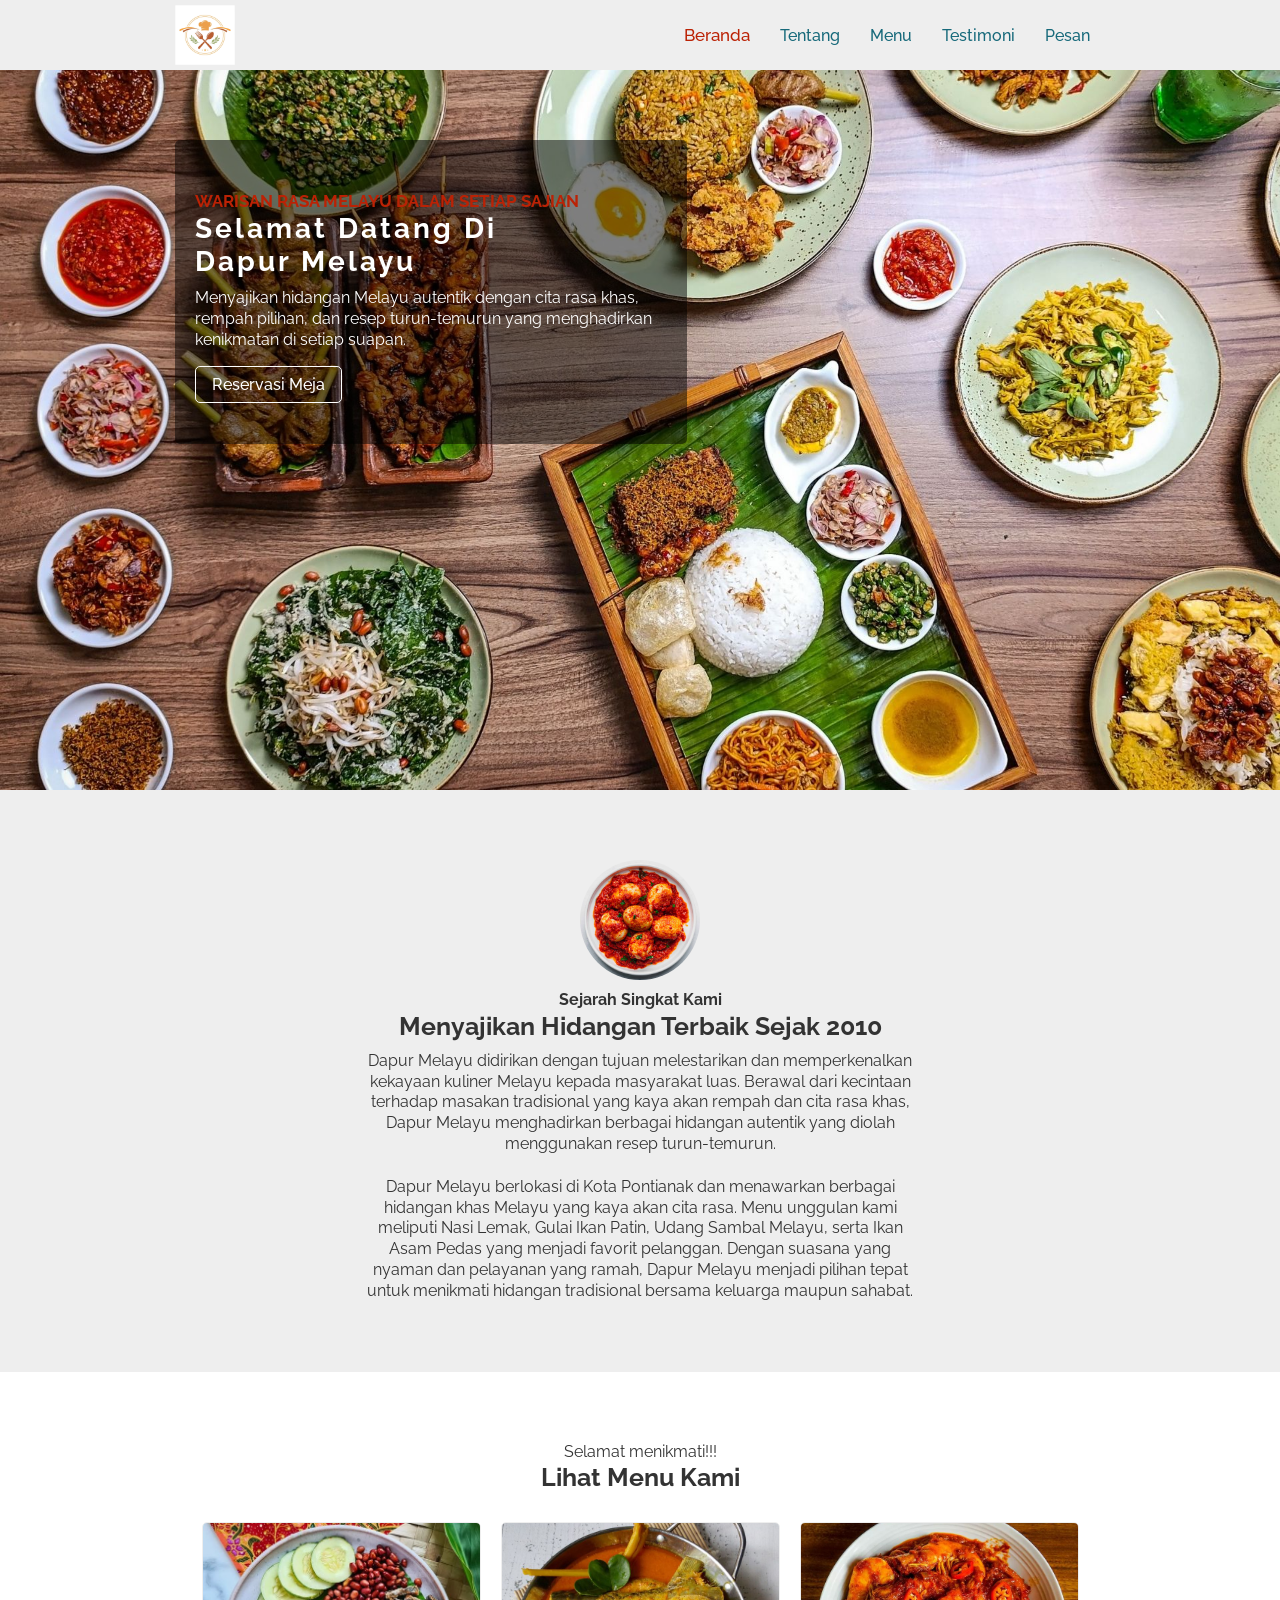
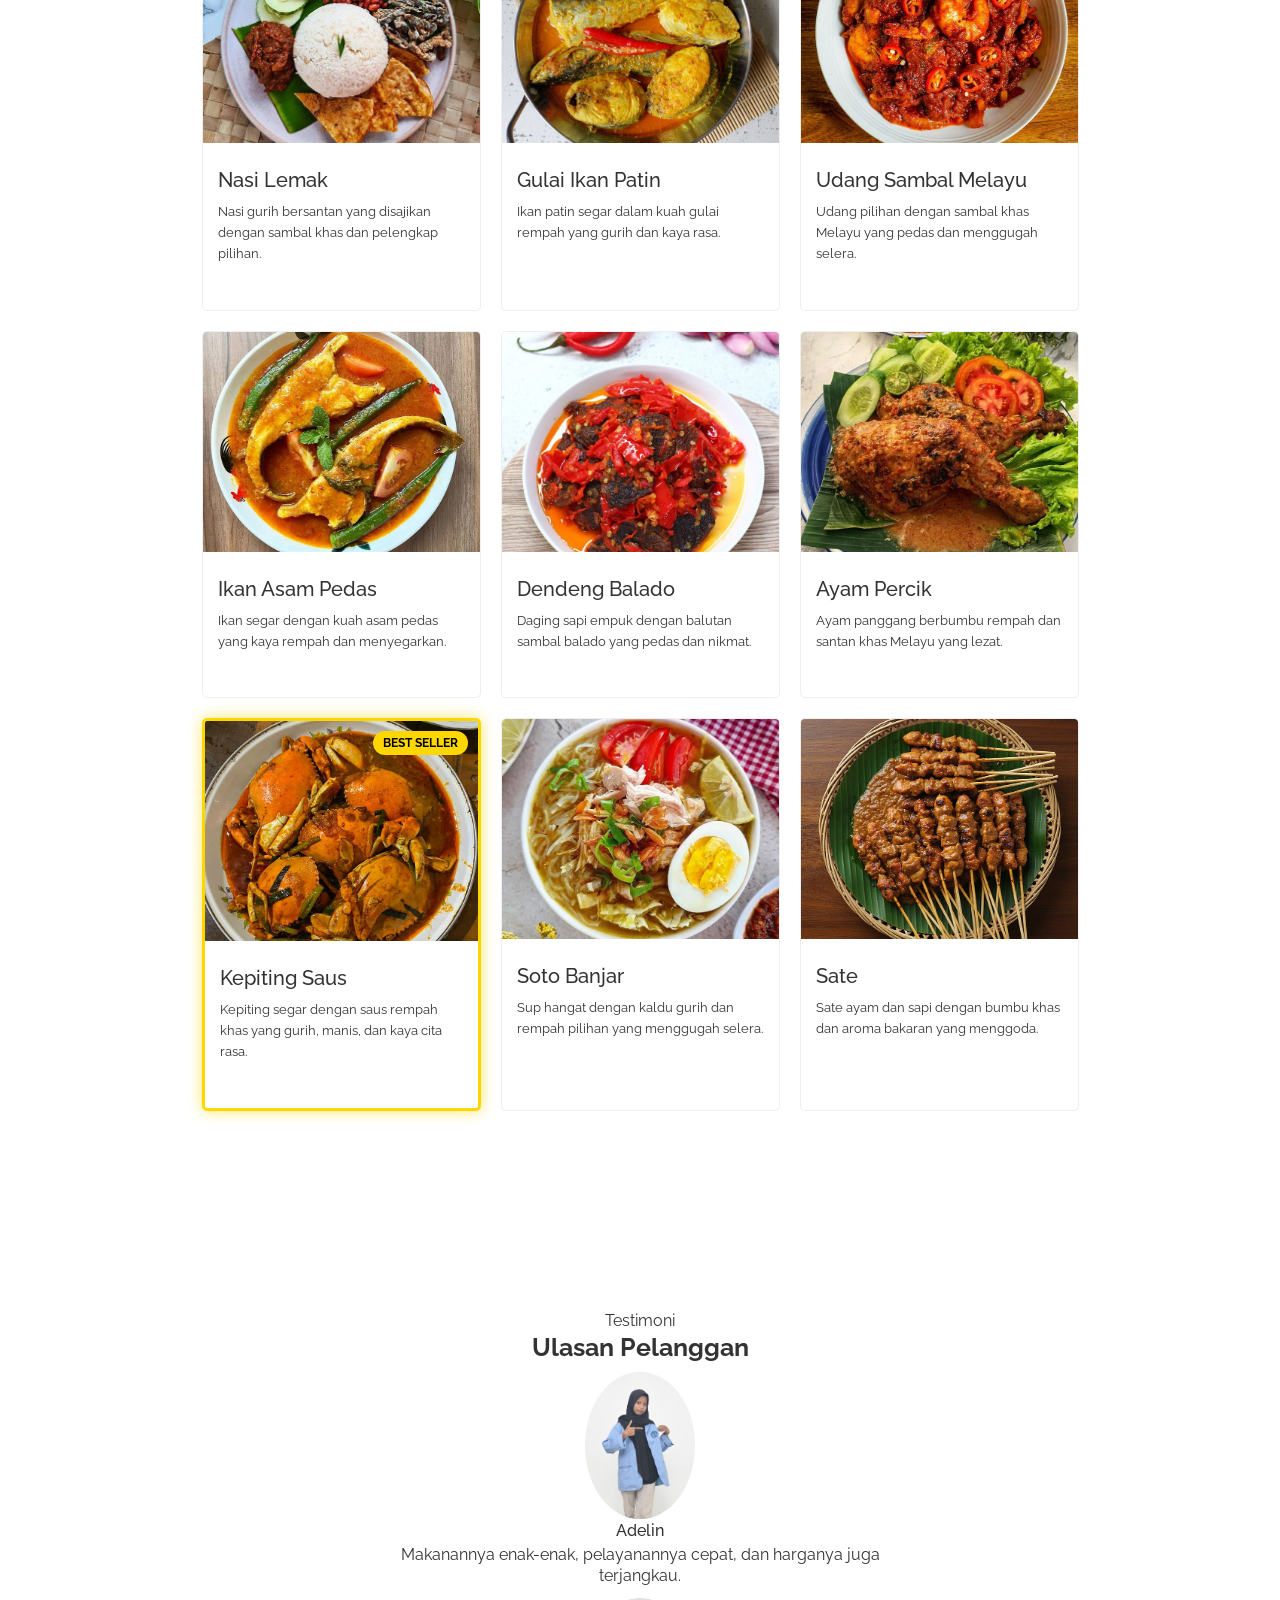
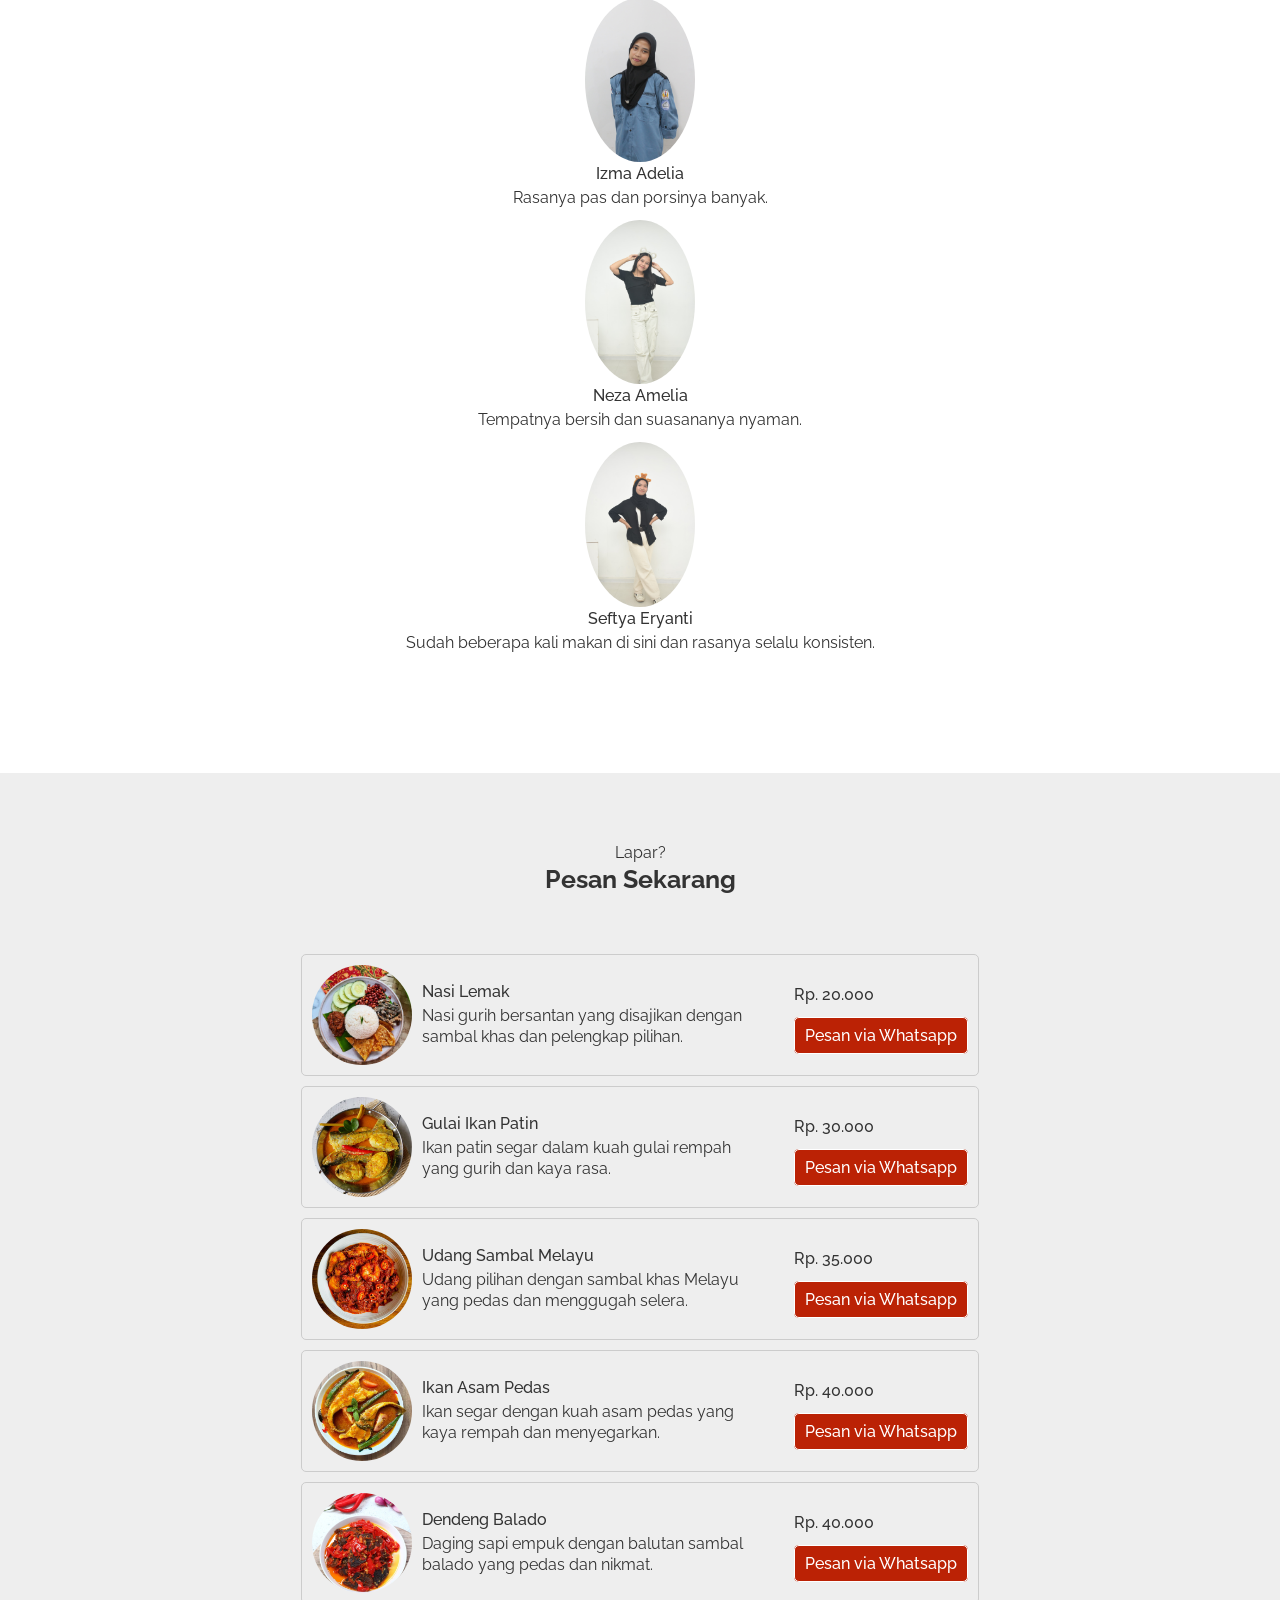
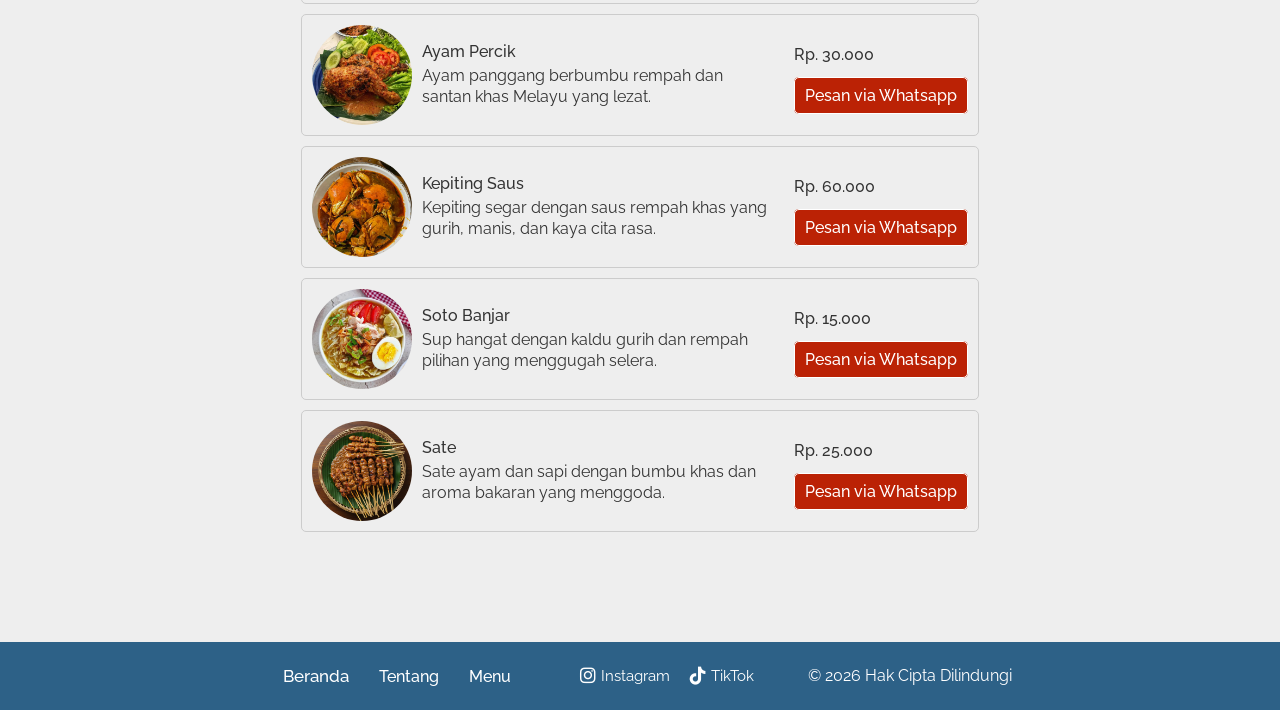
==== index.html @ 555e7e82 "Initial commit" ====
<!DOCTYPE html>
<html lang="id">
    <head>
        <meta charset="UTF-8">
        <meta name="viewport" content="width=device-width, initial-scale=1.0">
        <!-- Google Font Raleway -->
         <link href="https://fonts.googleapis.com/css2?family=Raleway:wght@400;500;700&display=swap" rel="stylesheet">
        
        <!-- Font Awesome -->
         <link rel="stylesheet" href="https://cdnjs.cloudflare.com/ajax/libs/font-awesome/6.5.1/css/all.min.css">

        <!-- File CSS -->
         <link rel="stylesheet" href="styles.css">
         <title>Dapur Melayu</title>
    </head>
    <body>
        <header>
            <div class="container">
                <div class="header">
                    <!-- Logo berupa gambar -->
                     <img src="./images/logo3.jpg" alt="logo">
                    <!-- Navigasi utama -->
                     <nav>
                        <ul>
                            <li><a href="#" class="current">Beranda</a></li>
                            <li><a href="#">Tentang</a></li>
                            <li><a href="#">Menu</a></li>

                            <!-- Menu Tambahan -->
                            <li><a href="#" class="menu-baru">Testimoni</a></li>
                            <li><a href="#" class="menu-baru">Pesan</a></li>
                        </ul>
                     </nav>
                </div>
            </div>
        </header>
        <main>
            <section class="intro-section">
                <div class="container">
                    <div class="intro">
                        <p class="intro-text">Warisan Rasa Melayu dalam Setiap Sajian</p>
                        <h1 class="p-head">
                            Selamat datang di
                            <span>Dapur Melayu</span>
                        </h1>
                        <p class="white-text">
                            Menyajikan hidangan Melayu autentik dengan cita rasa khas,
                            rempah pilihan, dan resep turun-temurun yang menghadirkan
                            kenikmatan di setiap suapan.
                        </p>
                        <a href="#" class="btn">Reservasi Meja</a>
                    </div>
                </div>
            </section>
            <section class="about-section">
                <div class="container">
                    <div class="about">
                        <!-- Foto kecil berbentuk lingkaran -->
                         <img src="./images/makanan2.jpg" alt="makanan">
                         <p><strong>Sejarah Singkat Kami</strong>

                         <h2 class="s-head">
                            Menyajikan Hidangan Terbaik Sejak 2010
                         </h2>

                         <p>
                            Dapur Melayu didirikan dengan tujuan melestarikan dan memperkenalkan kekayaan kuliner Melayu kepada masyarakat luas. 
                            Berawal dari kecintaan terhadap masakan tradisional yang kaya akan rempah dan cita rasa khas, Dapur Melayu 
                            menghadirkan berbagai hidangan autentik yang diolah menggunakan resep turun-temurun.
                         </p>
                        
                         <br><br>
                         <p>
                            Dapur Melayu berlokasi di Kota Pontianak dan menawarkan berbagai hidangan khas Melayu yang kaya akan cita rasa. 
                            Menu unggulan kami meliputi Nasi Lemak, Gulai Ikan Patin, Udang Sambal Melayu, serta Ikan Asam Pedas yang menjadi favorit pelanggan. 
                            Dengan suasana yang nyaman dan pelayanan yang ramah, Dapur Melayu menjadi pilihan tepat untuk menikmati hidangan tradisional bersama keluarga maupun sahabat.
                         </p>
                    </div>
                </div>
            </section>
            <section class="menu-section">
                <div class="container">
                    <div class="menu-heading">
                        <p>Selamat menikmati!!!</p>
                        <h2 class="s-head">Lihat Menu Kami</h2>
                    </div>

                    <div class="menu-items">
                        <!-- Item menu pertama -->
                         <div class="menu-item">
                            <img src="./images/nasi_lemak.jpg" alt="NasiLemak">
                            <div class="menu-item-text">
                                <h3 class="t-head">Nasi Lemak</h3>
                                <p>Nasi gurih bersantan yang disajikan dengan sambal khas dan pelengkap pilihan.</p>
                            </div>
                         </div>

                         <div class="menu-item">
                            <img src="./images/gulai_ikan_patin.jpg" alt="GulaiIkanPatin">
                            <div class="menu-item-text">
                                <h3 class="t-head">Gulai Ikan Patin</h3>
                                <p>Ikan patin segar dalam kuah gulai rempah yang gurih dan kaya rasa.</p>
                            </div>
                         </div>

                         <div class="menu-item">
                            <img src="./images/udang_sambal.jpg" alt="UdangSambal">
                            <div class="menu-item-text">
                                <h3 class="t-head">Udang Sambal Melayu</h3>
                                <p>Udang pilihan dengan sambal khas Melayu yang pedas dan menggugah selera.</p>
                            </div>
                         </div>

                         <div class="menu-item">
                            <img src="./images/ikan_asam_pedas.jpg" alt="IkanAsamPedas">
                            <div class="menu-item-text">
                                <h3 class="t-head">Ikan Asam Pedas</h3>
                                <p>Ikan segar dengan kuah asam pedas yang kaya rempah dan menyegarkan.</p>
                            </div>
                         </div>

                         <div class="menu-item">
                            <img src="./images/dendeng_balado.jpg" alt="DendengBalado">
                            <div class="menu-item-text">
                                <h3 class="t-head">Dendeng Balado</h3>
                                <p>Daging sapi empuk dengan balutan sambal balado yang pedas dan nikmat.</p>
                            </div>
                         </div>

                         <div class="menu-item">
                            <img src="./images/ayam_percik.jpg" alt="AyamPercik">
                            <div class="menu-item-text">
                                <h3 class="t-head">Ayam Percik</h3>
                                <p>Ayam panggang berbumbu rempah dan santan khas Melayu yang lezat.</p>
                            </div>
                         </div>

                         <div class="menu-item menu-termahal">
                            <span class="badge">BEST SELLER</span>
                            <img src="./images/kepiting_saus.jpg" alt="KepitingSaus">
                            <div class="menu-item-text">
                                <h3 class="t-head">Kepiting Saus</h3>
                                <p>Kepiting segar dengan saus rempah khas yang gurih, manis, dan kaya cita rasa.</p>
                            </div>
                         </div>

                         <div class="menu-item">
                            <img src="./images/soto.jpg" alt="Soto">
                            <div class="menu-item-text">
                                <h3 class="t-head">Soto Banjar</h3>
                                <p>Sup hangat dengan kaldu gurih dan rempah pilihan yang menggugah selera.</p>
                            </div>
                         </div>

                         <div class="menu-item">
                            <img src="./images/sate.jpg" alt="Sate">
                            <div class="menu-item-text">
                                <h3 class="t-head">Sate</h3>
                                <p>Sate ayam dan sapi dengan bumbu khas dan aroma bakaran yang menggoda.</p>
                            </div>
                         </div>
                    </div>
                </div>
            </section>
            <section class="testimonial-section">
                <div class="container center">
                    <div class="testimonial">
                        <p>Testimoni</p>
                        <h2 class="s-head">Ulasan Pelanggan</h2>
                        <img src="./images/adelin.jpeg" alt="pelanggan">
                        <h4 class="q-head">Adelin</h4>
                        <p>
                            Makanannya enak-enak, pelayanannya cepat, dan harganya juga terjangkau.
                        </p>
                        <br>

                        <img src="./images/izma.jpeg" alt="pelanggan">
                        <h4 class="q-head">Izma Adelia</h4>
                        <p>
                            Rasanya pas dan porsinya banyak.
                        </p>
                        <br>

                        <img src="./images/neza.jpeg" alt="pelanggan">
                        <h4 class="q-head">Neza Amelia</h4>
                        <p>
                            Tempatnya bersih dan suasananya nyaman.
                        </p>
                        <br>

                        <img src="./images/septi.jpeg" alt="pelanggan">
                        <h4 class="q-head">Seftya Eryanti</h4>
                        <p>
                            Sudah beberapa kali makan di sini dan rasanya selalu konsisten.
                        </p>
                    </div>
                </div>
            </section>
            <section class="order-section">
                <div class="container">
                    <div class="menu-heading">
                        <p>Lapar?</p>
                        <h2 class="s-head">Pesan Sekarang</h2>
                    </div>
                    <div class="order">

                        <!-- Satu baris item pesanan -->
                         <div class="order-box">
                            <!-- Kiri foto + teks -->
                             <div class="order-item">
                                <img src="./images/nasi_lemak.jpg" alt="makanan">
                                <div class="order-text">
                                    <h4 class="q-head">Nasi Lemak</h4>
                                    <p>Nasi gurih bersantan yang disajikan dengan sambal khas dan pelengkap pilihan.</p>
                                </div>
                             </div>
                             <!-- Kanan: harga + tombol -->
                              <div class="order-price">
                                <p>Rp. 20.000</p>
                                <a href="https://wa.me/6289678112585" class="btn btn-solid">Pesan via Whatsapp</a>
                              </div>
                         </div>

                         <!-- Menu ke 2 -->
                          <div class="order-box">
                            <!-- Kiri foto + teks -->
                             <div class="order-item">
                                <img src="./images/gulai_ikan_patin.jpg" alt="makanan">
                                <div class="order-text">
                                    <h4 class="q-head">Gulai Ikan Patin</h4>
                                    <p>Ikan patin segar dalam kuah gulai rempah yang gurih dan kaya rasa.</p>
                                </div>
                             </div>
                             <!-- Kanan: harga + tombol -->
                              <div class="order-price">
                                <p>Rp. 30.000</p>
                                <a href="https://wa.me/6289678112585" class="btn btn-solid">Pesan via Whatsapp</a>
                              </div>
                         </div>

                         <!-- Menu ke 3 -->
                          <div class="order-box">
                            <!-- Kiri foto + teks -->
                             <div class="order-item">
                                <img src="./images/udang_sambal.jpg" alt="makanan">
                                <div class="order-text">
                                    <h4 class="q-head">Udang Sambal Melayu</h4>
                                    <p>Udang pilihan dengan sambal khas Melayu yang pedas dan menggugah selera.</p>
                                </div>
                             </div>
                             <!-- Kanan: harga + tombol -->
                              <div class="order-price">
                                <p>Rp. 35.000</p>
                                <a href="https://wa.me/6289678112585" class="btn btn-solid">Pesan via Whatsapp</a>
                              </div>
                         </div>

                         <!-- Menu ke 4 -->
                          <div class="order-box">
                            <!-- Kiri foto + teks -->
                             <div class="order-item">
                                <img src="./images/ikan_asam_pedas.jpg" alt="makanan">
                                <div class="order-text">
                                    <h4 class="q-head">Ikan Asam Pedas</h4>
                                    <p>Ikan segar dengan kuah asam pedas yang kaya rempah dan menyegarkan.</p>
                                </div>
                             </div>
                             <!-- Kanan: harga + tombol -->
                              <div class="order-price">
                                <p>Rp. 40.000</p>
                                <a href="https://wa.me/6289678112585" class="btn btn-solid">Pesan via Whatsapp</a>
                              </div>
                         </div>

                         <!-- Menu ke 5 -->
                          <div class="order-box">
                            <!-- Kiri foto + teks -->
                             <div class="order-item">
                                <img src="./images/dendeng_balado.jpg" alt="makanan">
                                <div class="order-text">
                                    <h4 class="q-head">Dendeng Balado</h4>
                                    <p>Daging sapi empuk dengan balutan sambal balado yang pedas dan nikmat.</p>
                                </div>
                             </div>
                             <!-- Kanan: harga + tombol -->
                              <div class="order-price">
                                <p>Rp. 40.000</p>
                                <a href="https://wa.me/6289678112585" class="btn btn-solid">Pesan via Whatsapp</a>
                              </div>
                         </div>

                         <!-- Menu ke 6 -->
                          <div class="order-box">
                            <!-- Kiri foto + teks -->
                             <div class="order-item">
                                <img src="./images/ayam_percik.jpg" alt="makanan">
                                <div class="order-text">
                                    <h4 class="q-head">Ayam Percik</h4>
                                    <p>Ayam panggang berbumbu rempah dan santan khas Melayu yang lezat.</p>
                                </div>
                             </div>
                             <!-- Kanan: harga + tombol -->
                              <div class="order-price">
                                <p>Rp. 30.000</p>
                                <a href="https://wa.me/6289678112585" class="btn btn-solid">Pesan via Whatsapp</a>
                              </div>
                         </div>

                         <!-- Menu ke 7 -->
                          <div class="order-box">
                            <!-- Kiri foto + teks -->
                             <div class="order-item">
                                <img src="./images/kepiting_saus.jpg" alt="makanan">
                                <div class="order-text">
                                    <h4 class="q-head">Kepiting Saus</h4>
                                    <p>Kepiting segar dengan saus rempah khas yang gurih, manis, dan kaya cita rasa.</p>
                                </div>
                             </div>
                             <!-- Kanan: harga + tombol -->
                              <div class="order-price">
                                <p>Rp. 60.000</p>
                                <a href="https://wa.me/6289678112585" class="btn btn-solid">Pesan via Whatsapp</a>
                              </div>
                         </div>

                         <!-- Menu ke 8 -->
                          <div class="order-box">
                            <!-- Kiri foto + teks -->
                             <div class="order-item">
                                <img src="./images/soto.jpg" alt="makanan">
                                <div class="order-text">
                                    <h4 class="q-head">Soto Banjar</h4>
                                    <p>Sup hangat dengan kaldu gurih dan rempah pilihan yang menggugah selera.</p>
                                </div>
                             </div>
                             <!-- Kanan: harga + tombol -->
                              <div class="order-price">
                                <p>Rp. 15.000</p>
                                <a href="https://wa.me/6289678112585" class="btn btn-solid">Pesan via Whatsapp</a>
                              </div>
                         </div>

                         <!-- Menu ke 9 -->
                          <div class="order-box">
                            <!-- Kiri foto + teks -->
                             <div class="order-item">
                                <img src="./images/sate.jpg" alt="makanan">
                                <div class="order-text">
                                    <h4 class="q-head">Sate</h4>
                                    <p>Sate ayam dan sapi dengan bumbu khas dan aroma bakaran yang menggoda.</p>
                                </div>
                             </div>
                             <!-- Kanan: harga + tombol -->
                              <div class="order-price">
                                <p>Rp. 25.000</p>
                                <a href="https://wa.me/6289678112585" class="btn btn-solid">Pesan via Whatsapp</a>
                              </div>
                         </div>
                    </div>
                </div>
            </section>
        </main>

        <!-- Footer -->
         <footer>
            <div class="container">
                <div class="footer">
                    <nav class="footer-link">
                        <ul>
                            <li><a href="#" class="current">Beranda</a></li>
                            <li><a href="#">Tentang</a></li>
                            <li><a href="#">Menu</a></li>
                        </ul>
                    </nav>

                    <div class="social-media">
                        <a href="https://www.instagram.com/adelin5986" target="_blank">
                            <i class="fa-brands fa-instagram"></i> Instagram
                        </a>

                        <a href="https://www.tiktok.com/leee_adnn" target="_blank">
                            <i class="fa-brands fa-tiktok"></i> TikTok
                        </a>
                    </div>

                    <p class="white-text">
                        &copy; <span id="year"></span> Hak Cipta Dilindungi
                    </p>
                </div>
            </div>
         </footer>

         <script>
            document.getElementById("year").textContent =
            new Date().getFullYear();
         </script>
    </body>
</html>
---- styles.css ----
* {
    padding: 0;
    margin: 0;
    box-sizing: border-box;
}

html {
    font-family: 'Raleway', sans-serif;
    font-size: 10px;  /* 1rem = 10px, memudahkan perhitungan */
}

body { width: 100%; }

p {
    font-size: 1.6rem;
    font-weight: 400;
    color: #333;
    line-height: 1.3;
}

section { padding: 7rem 0; }

.container {
    width: 100%;
    max-width: 98rem;
    margin: 0 auto;
    padding: 0 2.5rem;
}

header {
    width: 100%;
    background-color: #eee;
}

.header {
    display: flex;
    justify-content: space-between;  /* logo kiri, nav kanan */
    align-items: center;
}

.header img {
    height: 7rem;
    padding: .5rem 0;
}

nav ul {
    display: flex;
    justify-content: space-between;
    align-items: center;
}

nav ul li {
    list-style: none;
    font-size: 1.6rem;
    padding: 0 1.5rem;
}

li a, li a:visited, li a:active {
    font-size: inherit;
    font-weight: 500;
    text-decoration: none;
    color: #16697a;  /* warna biru-tosca */
    transition: all .3s;
}

/* Efek hover + item aktif (halaman yang sedang dibuka) */
li a:hover,
ul li .current {
    color: #bb2205; /*warna merah */
    font-size: 1.7rem;
}

/* Menu Tambahan */
.menu-baru:hover {
    color: #28A745 !important;
}

.intro-section {
    background: url(./images/background10.jpg) no-repeat center;
    background-size: cover; /* gambar mengisi penuh */
    height: 80vh;
}

.intro {
    width: 55%;
    color: #fff;
    background-color: rgba(0,0,0,.5); /* kotak gelap transparan */
    padding: 5rem 2rem;
    border-radius: 5px;
}

.intro .intro-text {
    color: #bb2205;
    font-size: 1.7rem;
    font-weight: 700;
    text-transform: uppercase;
}

.p-head {
    font-size: 2.8rem;
    font-weight: 700;
    text-transform: capitalize;
    letter-spacing: 3px;
    margin-bottom: 1rem;
}

.p-head span { display: block; } /* nama restoran baris baru */
.white-text { color: #fff; margin-bottom: 2.5rem;}

/* Tombol dengan border putih, background transparan */
.btn {
    font-size: 1.6rem;
    font-weight: 500;
    text-decoration: none;
    color: #fff;
    border: 1px solid #fff;
    padding: .8rem 1.6rem;
    border-radius: 5px;
    background-color: transparent;
    transition: all .3s;
}

.btn:hover { background-color: #bb2205;}

.about-section { background-color: #eee; }

.about {
    width: 60%;
    margin: 0 auto;
    text-align: center;
    display: flex;
    flex-direction: column; /* susun elemen secara vertikal */
    align-items: center; /* pusatkan secara horizontal */
}

.about img {
    width: 12rem;
    height: 12rem;
    border-radius: 50%; /* foto jadi bulat (lingkaran) */
    margin-bottom: 1rem;
}

.s-head {
    font-size: 2.5rem;
    font-weight: 700;
    color: #333;
    text-transform: capitalize;
    margin-bottom: 1rem;
}

.menu-section { background-color: #fff; }

.menu-heading { 
    text-align: center;
    margin-bottom: 2rem;
}

.menu-items {
    display: flex;
    flex-wrap: wrap;
    justify-content: center;
    align-items: stretch; /* semua kartu sama tinggi */
}

.menu-item {
    width: 30%;
    margin: 1rem;
    border: 1px solid #eee;
    border-radius: 5px;
    overflow: hidden; /* foto tidak melebihi border-radius */
}

.menu-termahal {
    border: 3px solid #ffd700;
    box-shadow: 0 0 15px rgba(255, 215, 0, 0.6);
    position: relative;
    transition: all 0.3s ease;
}

.menu-termahal:hover {
    transform: translateY(-10px);
}

.menu-item img {
    width: 100%;
    height: 220px;
    object-fit: cover;
    display: block;
    margin-bottom: 1rem;
}

.menu-item-text {
    padding: 1.5rem;
    margin-bottom: 3rem;
}

.t-head {
    font-size: 2rem;
    font-weight: 500;
    color: #333;
    text-transform: capitalize;
    margin-bottom: 1rem;
}

.menu-item-text p { 
    font-size: 1.3rem; 
    line-height: 1.6;
}

.badge {
    position: absolute;
    top: 10px;
    right: 10px;

    background-color: #ffd700;
    color: #000;

    font-size: 1.2rem;
    font-weight: bold;

    padding: 0.5rem 1rem;
    border-radius: 20px;
}

.testimonial-section {
    background: url(./images/rumahmakan3.jpg) no-repeat center;
    background-size: cover;
    background-attachment: fixed; /* Efek Parallax */
}

/* Kelas helper untuk centering di container */
.center {
    display: flex;
    justify-content: center;
    align-items: center;
}

.testimonial {
    width: 60%;
    text-align: center;
    padding: 5rem .5rem;
    background-color: rgba(255, 255, 255, .5);  /* putih transparan */
    border-radius: 5px;
}

.testimonial img {
    width: 20%;
    border-radius: 50%;  /* foto jadi lingkaran */
}

.q-head {
    font-size: 1.6rem;
    font-weight: 500;
    color: #333;
    text-transform: capitalize;
    margin-bottom: .5rem;
}

.order-section { background-color: #eee; }

.order {
    width: 75%;
    margin: 0 auto;
    padding: 3rem 0;
}

.order-box {
    display: flex;
    justify-content: space-between; /* item kiri, harga kanan */
    align-items: center;
    margin: 1rem;
    border: 1px solid #ccc;
    border-radius: 5px;
    padding: 1rem;
}

.order-item {
    width: 70%;
    display: flex;  /* foto dan teks berjajar */
    align-items: center;
}

.order-item img {
    width: 10rem;
    height: 10rem;
    border-radius: 50%; /* foto bulat */
    object-fit: cover;
    flex-shrink: 0;
    margin-right: 1rem;
}

.order-price p {
    font-weight: 500;
    padding-bottom: 2rem; /* jarak antara harga dan tombol */
}

/* Tombol solid merah (override dari .btn) */
.btn-solid {
    background-color: #bb2205;
    padding: .8rem 1rem;
}

footer {
    background-color: #2d6187; /* biru gelap */
    padding: 1rem 0;
}

.footer {
    width: 80%;
    margin: 0 auto;
    display: flex;
    justify-content: space-between;
    align-items: center;
}

/* Link footer berwarna putih */
.footer-link ul li a { color: #fff; }

.footer p { margin: 1rem 0; }

.social-media {
    display: flex;
    justify-content: center;
    gap: 2rem;
    margin: 1.5rem 0;
}

.social-media a {
    display: flex;
    align-items: center;
    text-decoration: none;
    color: #fff;
    font-size: 1.5rem;
    transition: all 0.3s ease;
}

.social-media a i {
    margin-right: .5rem;
    font-size: 1.8rem;
}

.social-media a:hover {
    color: #FFD166;
}

@media screen and (max-width: 600px) {
    /* Intro: kotak teks melebar penuh */
    .intro { width: 100%; }

    /* About: konten melebar penuh */
    .about { width: 100%; }

    /* Menu: kartu susun vertikal, tidak lagi berjajar */
    .menu-items { 
        flex-direction: column; 
        align-items: center;
    }

    .menu-item {
        width: 90%;
        margin: 1rem 0;
    }

    .menu-item img {
        height: 200px;
    }

    /* Testimoni: kotak sedikit lebih lebar */
    .testimonial { width: 70%; }

    /* Order: lebar penuh, padding dikurangi */
    .order { width: 100%; }
    .order-box { 
        padding: .5rem; 
        flex-direction: column;
        text-align: center;
    }
    .order-item {
        width: 100%;
        flex-direction: column;
    }
    .order-item img {
        width: 8rem; /* foto sedikit lebih kecil */
        height: 8rem;
        margin-right: 0;
        margin-bottom: 1rem;
    }

    .order-price {
        margin-top: 1rem;
    }
    .order-item p { font-size: 1.2rem; }

    /* Footer: navigasi & copyright susun vertikal */
    .footer { 
        flex-direction: column;
        text-align: center;
    }
}
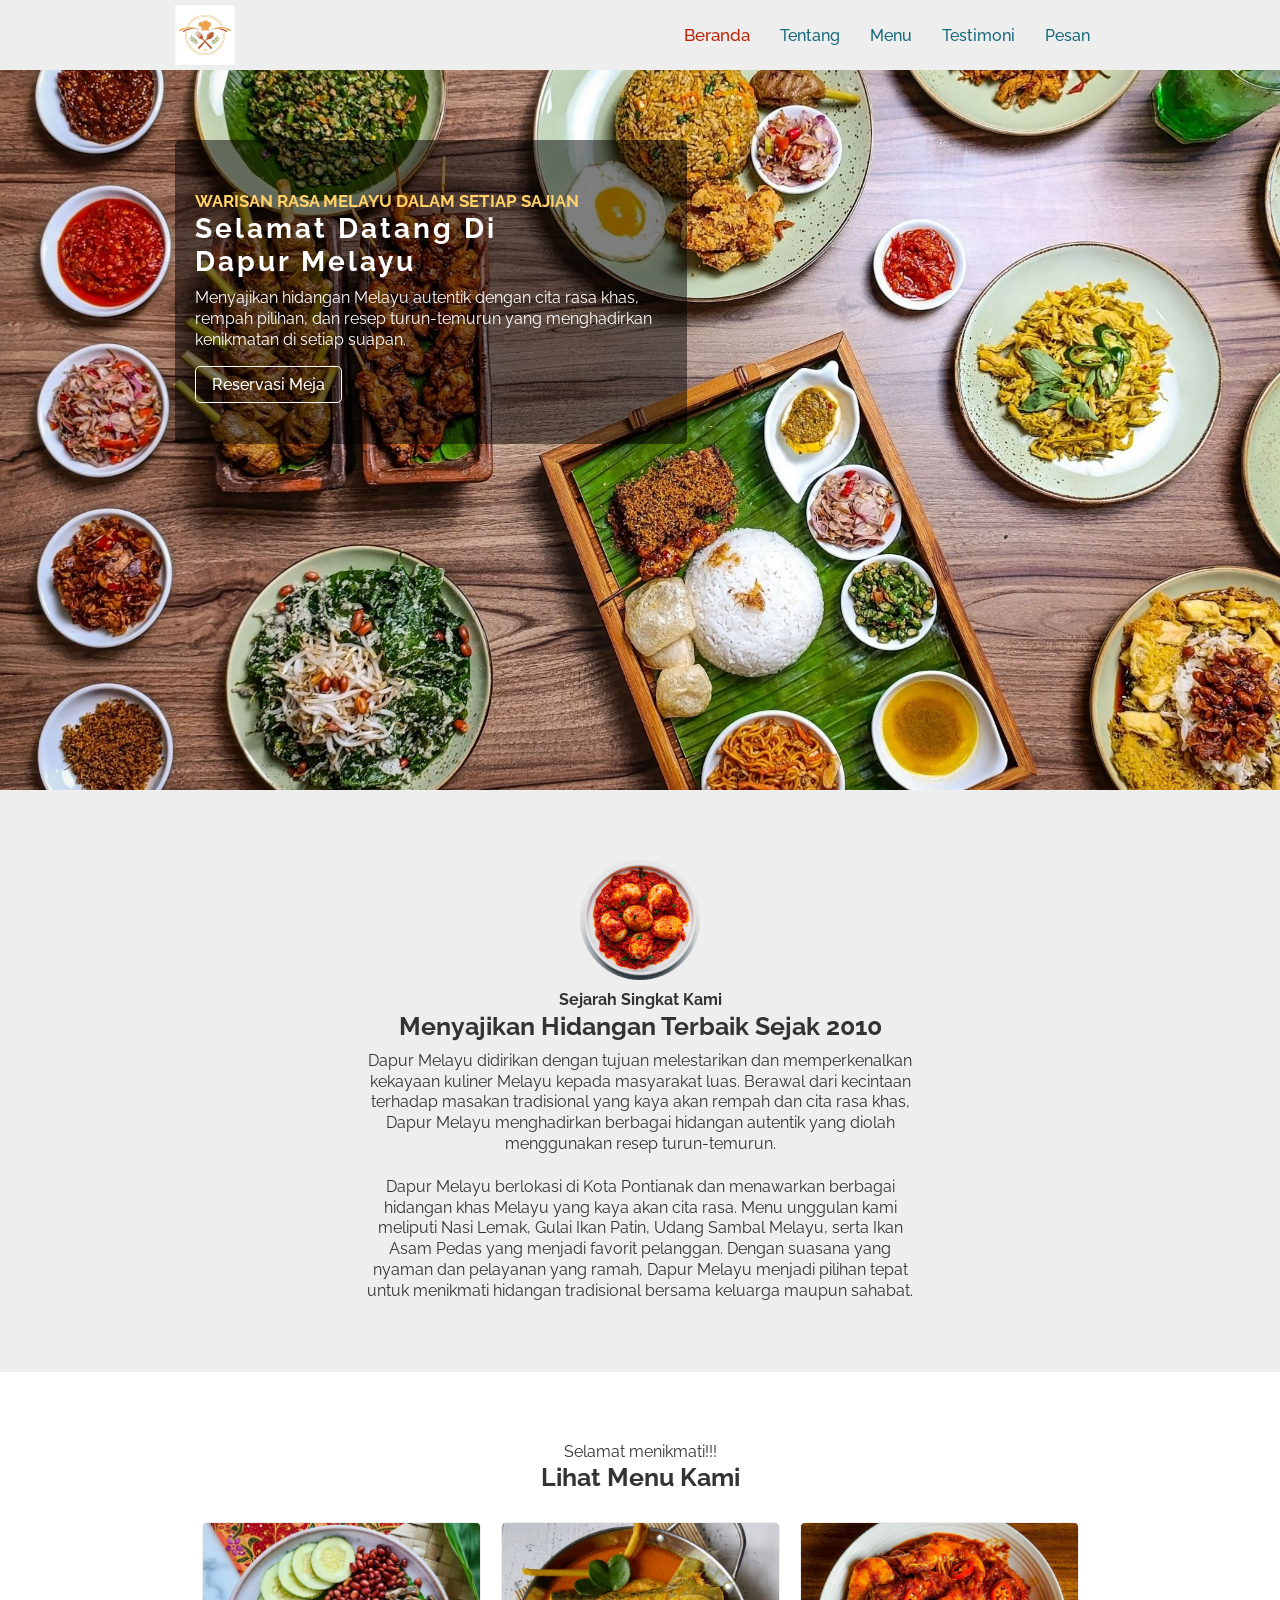
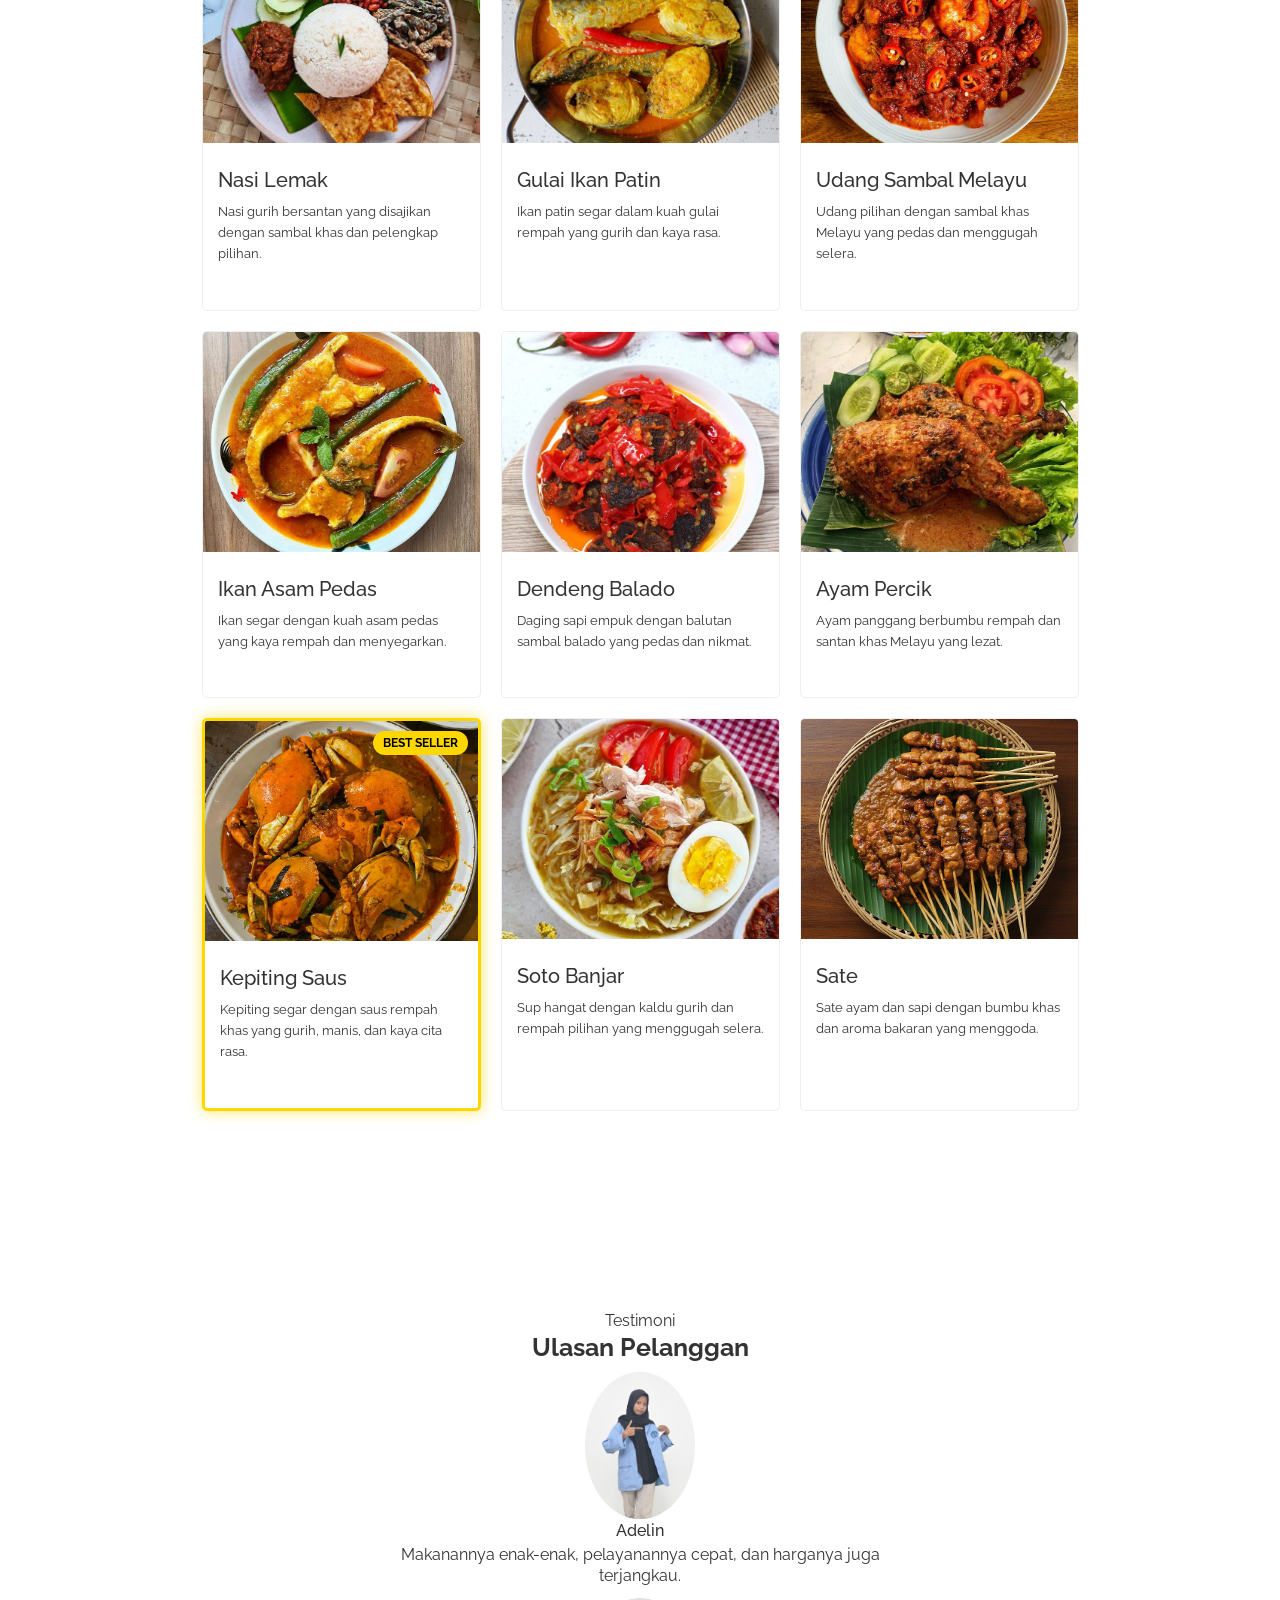
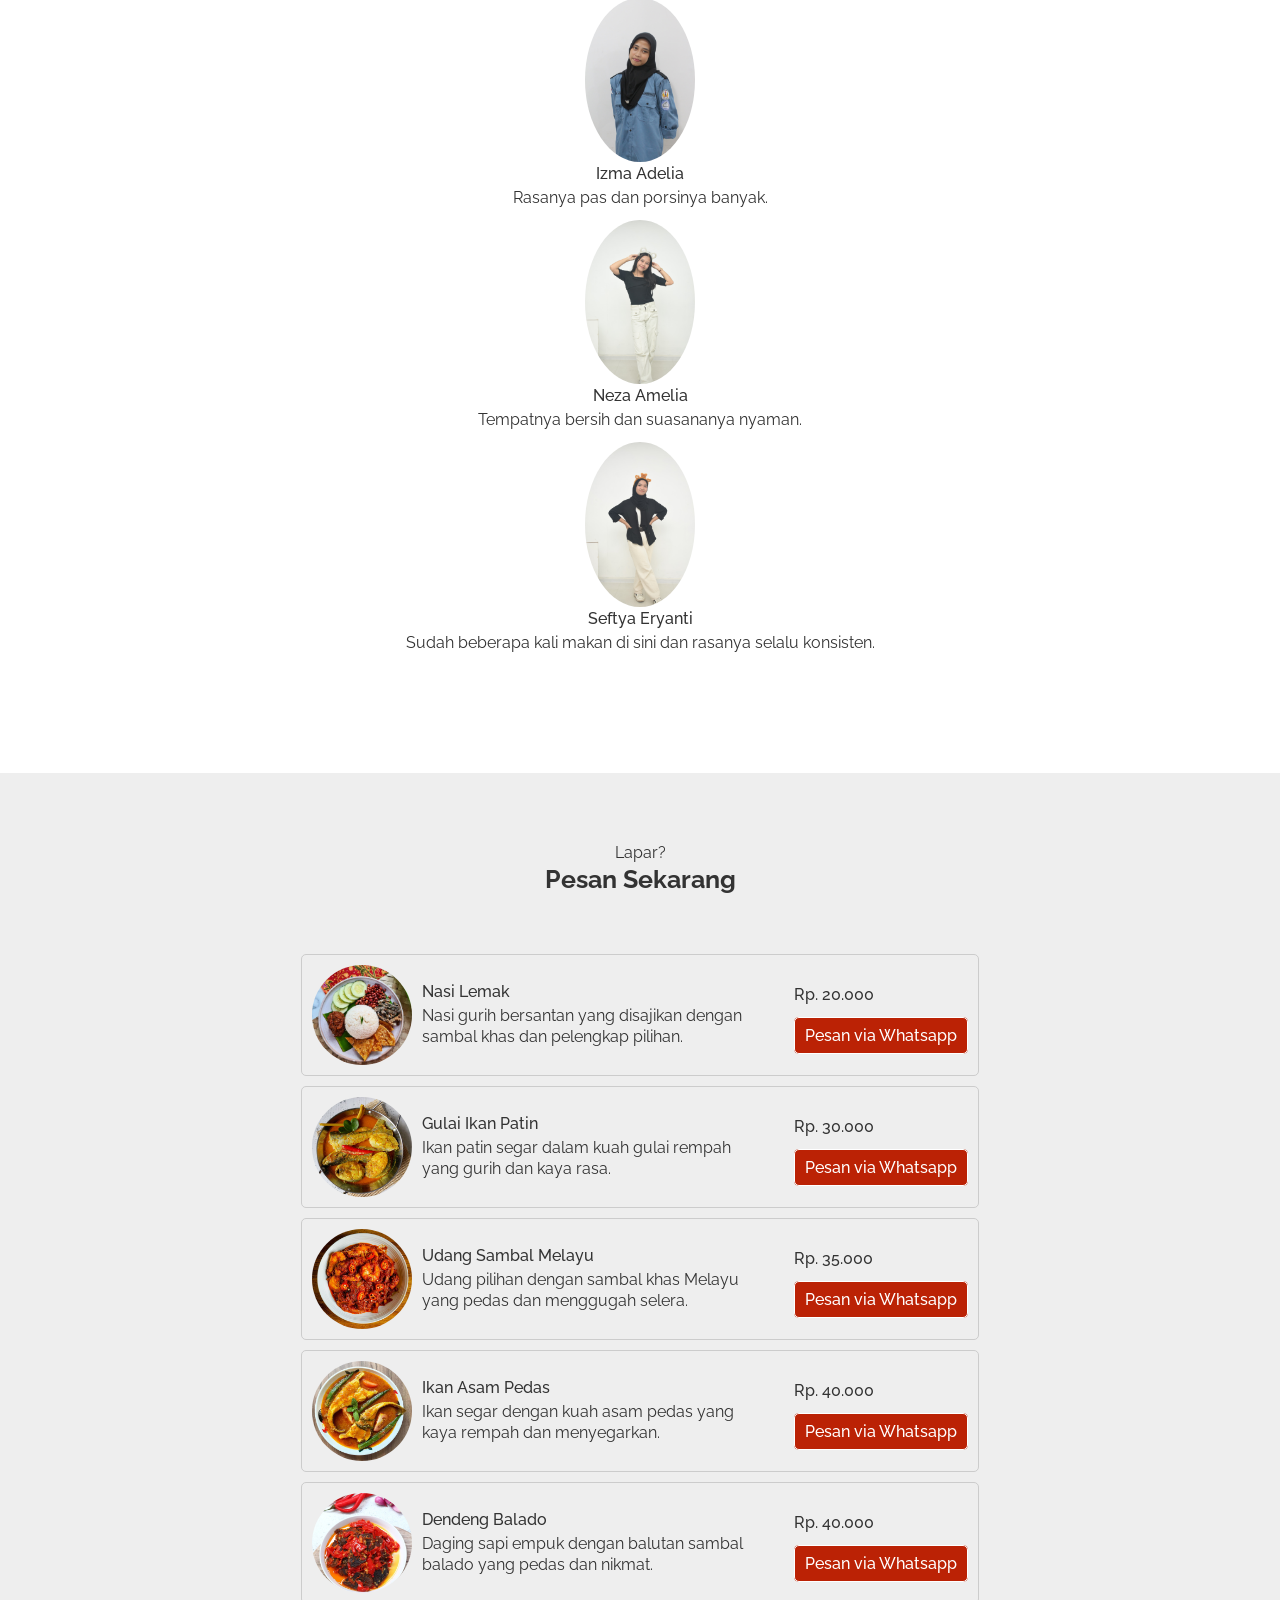
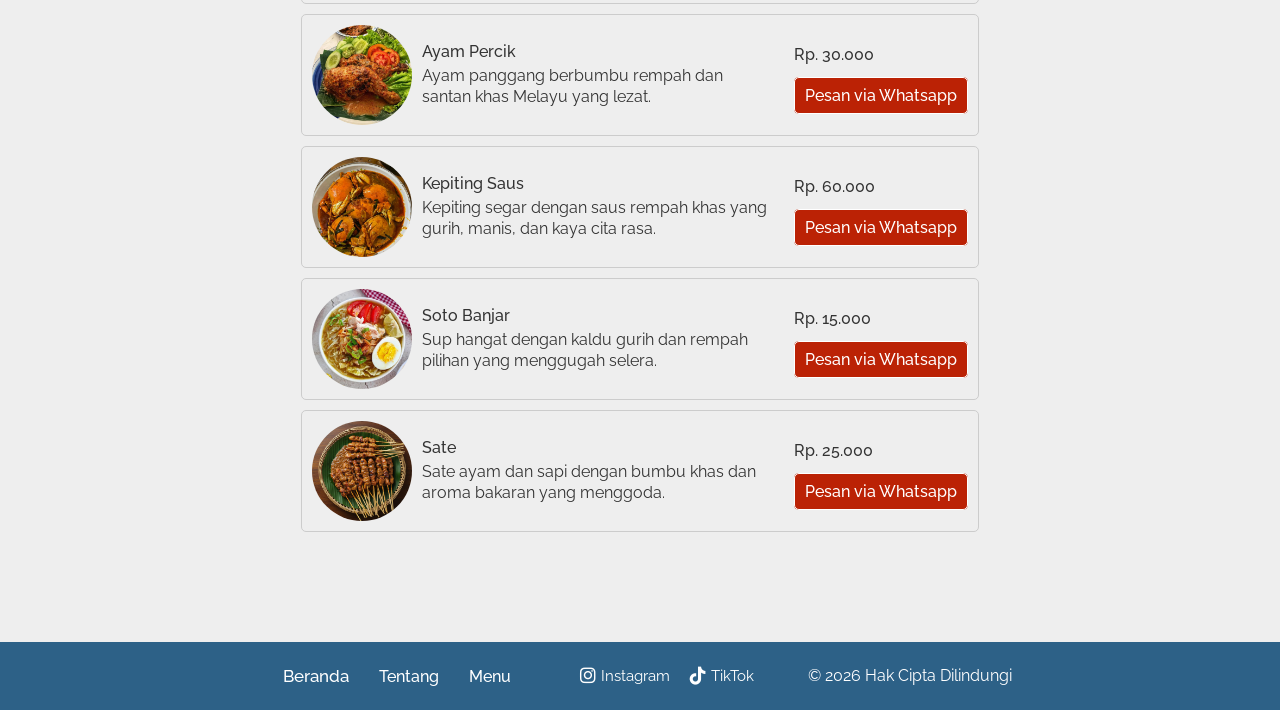
==== commit 3afffe02: "Update 3 fitur baru" ====
--- a/index.html
+++ b/index.html
@@ -48,7 +48,7 @@
                             rempah pilihan, dan resep turun-temurun yang menghadirkan
                             kenikmatan di setiap suapan.
                         </p>
-                        <a href="#" class="btn">Reservasi Meja</a>
+                        <a href="reservasi.html" target="_blank" class="btn">Reservasi Meja</a>
                     </div>
                 </div>
             </section>
--- a/styles.css
+++ b/styles.css
@@ -87,10 +87,37 @@
     background-color: rgba(0,0,0,.5); /* kotak gelap transparan */
     padding: 5rem 2rem;
     border-radius: 5px;
+    animation: fadeUp 3.5s ease;
+}
+
+@keyframes fadeUp {
+    from {
+        opacity: 0;
+        transform: translateY(50px);
+    }
+
+    to {
+        opacity: 1;
+        transform: translateY(0);
+    }
+}
+
+.intro .btn {
+    animation: fadeBtn 3.5s ease;
+}
+
+@keyframes fadeBtn {
+    from {
+        opacity: 0;
+    }
+
+    to {
+        opacity: 1;
+    }
 }
 
 .intro .intro-text {
-    color: #bb2205;
+    color: #FFD166;
     font-size: 1.7rem;
     font-weight: 700;
     text-transform: uppercase;
@@ -168,6 +195,12 @@
     border: 1px solid #eee;
     border-radius: 5px;
     overflow: hidden; /* foto tidak melebihi border-radius */
+    transition: all 0.3s ease;
+}
+
+.menu-item:hover {
+    transform: translateY(-10px);
+    box-shadow: 0 10px 20px rgba(0, 0, 0, .2);
 }
 
 .menu-termahal {
@@ -345,7 +378,11 @@
 
 @media screen and (max-width: 600px) {
     /* Intro: kotak teks melebar penuh */
-    .intro { width: 100%; }
+    .intro { 
+        width: 100%; 
+        height: 60vh;
+        background-position: center center;
+    }
 
     /* About: konten melebar penuh */
     .about { width: 100%; }
@@ -366,7 +403,11 @@
     }
 
     /* Testimoni: kotak sedikit lebih lebar */
-    .testimonial { width: 70%; }
+    .testimonial { 
+        width: 70%;
+        background-position: center;
+        background-attachment: scroll;
+    }
 
     /* Order: lebar penuh, padding dikurangi */
     .order { width: 100%; }
@@ -396,4 +437,80 @@
         flex-direction: column;
         text-align: center;
     }
+
+    nav ul {
+        flex-direction: column;
+    }
+
+    .reservasi-form{
+        width:100%;
+    }
+}
+
+.reservasi-section {
+
+    min-height: 100vh;
+    background-color: #eee;
+    padding: 7rem 0;
+
+}
+
+.reservasi-form {
+    width: 60%;
+    margin: auto;
+    background-color: white;
+    padding: 3rem;
+    border-radius: 5px;
+}
+
+.reservasi-form form {
+    display: flex;
+    flex-direction: column;
+}
+
+.reservasi-form label {
+    font-size: 1.6rem;
+    margin-bottom: .5rem;
+}
+
+.reservasi-form input,
+.reservasi-form select,
+.reservasi-form textarea {
+    font-size: 1.5rem;
+
+    padding: 1rem;
+
+    margin-bottom: 1.5rem;
+
+    border-radius: 5px;
+
+    border: 1px solid #ccc;
+}
+
+.reservasi-form textarea {
+
+    height: 120px;
+
+}
+
+.btn-back {
+    display: inline-flex;
+    justify-content: center;
+    align-items: center;
+    width: 100%;
+    margin-top: 1.5rem;
+    padding: .8rem 1.6rem;
+    font-size: 1.6rem;
+    font-weight: 500;
+    text-decoration: none;
+    color: #fff;
+    background-color: #16697a;
+    border: 1px solid #16697a;
+    border-radius: 5px;
+    transition: .3s;
+}
+
+
+.btn-back:hover {
+    background-color: #bb2205;
 }
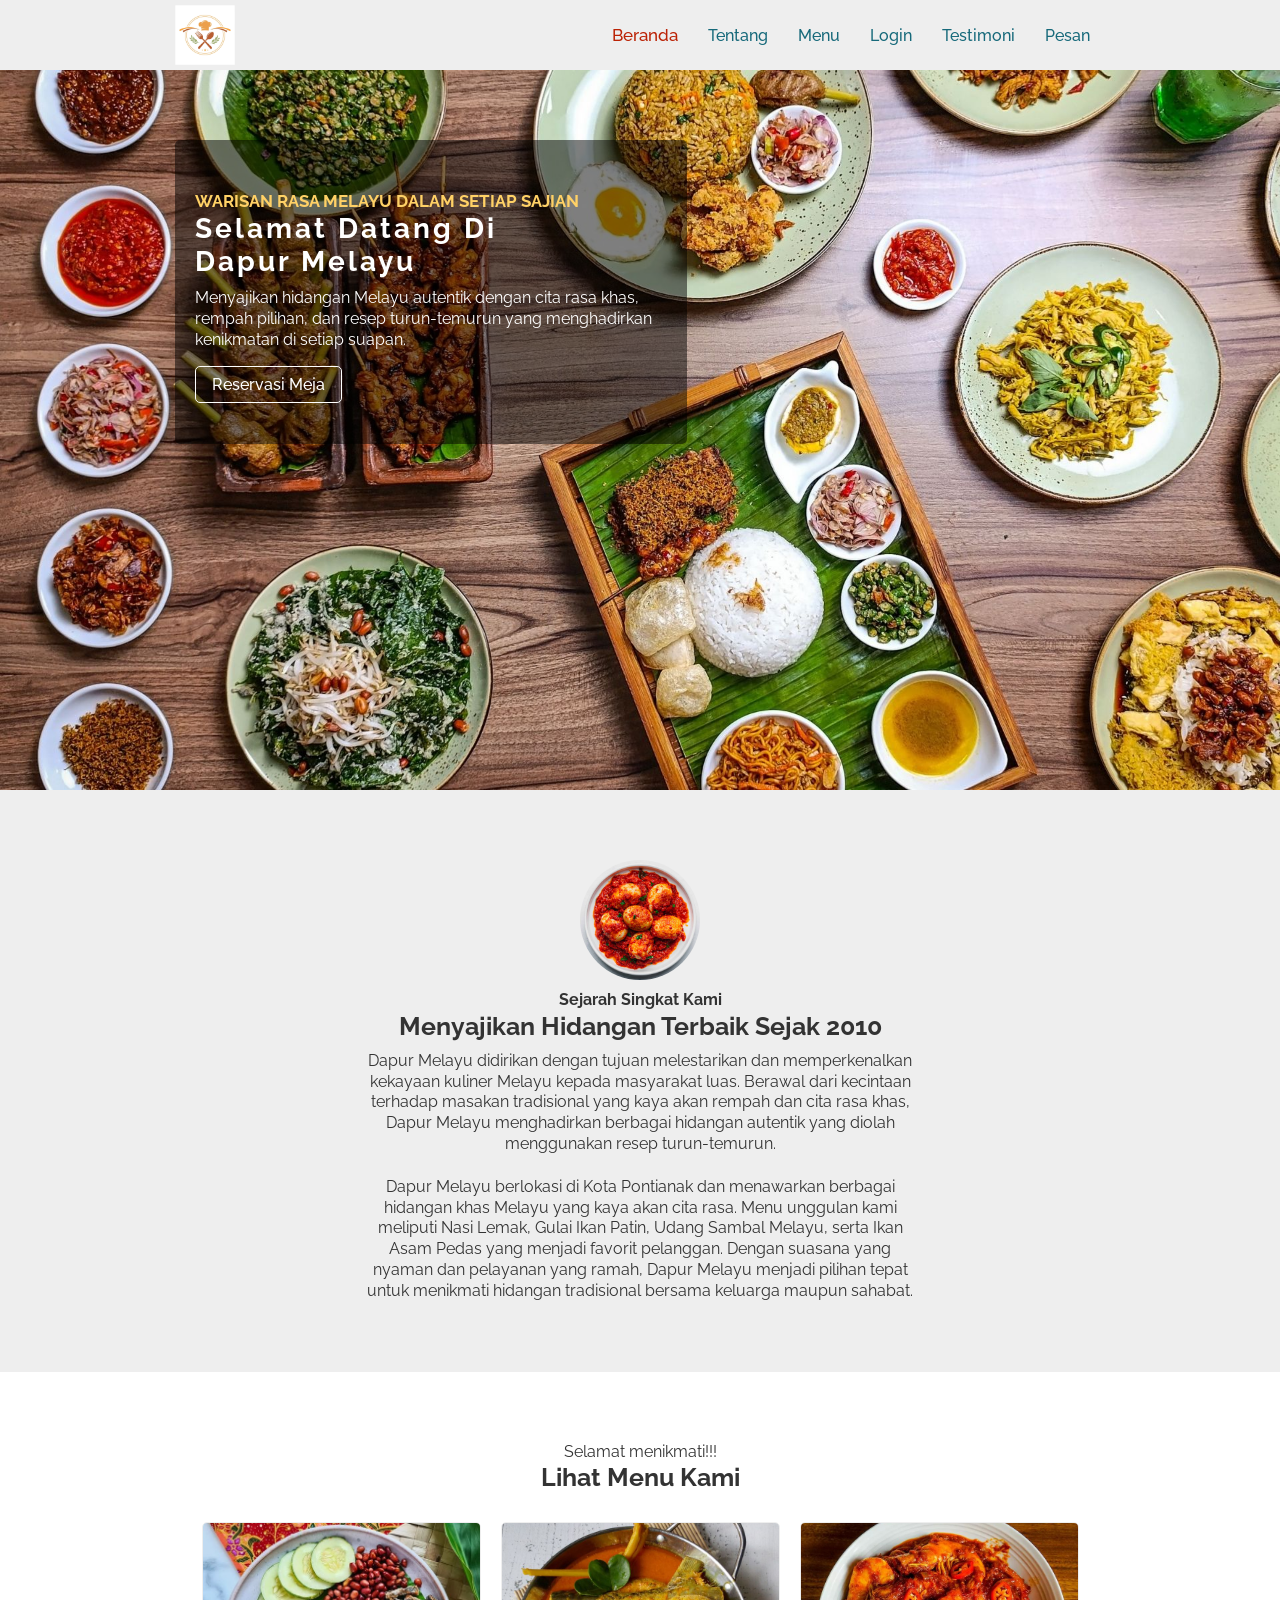
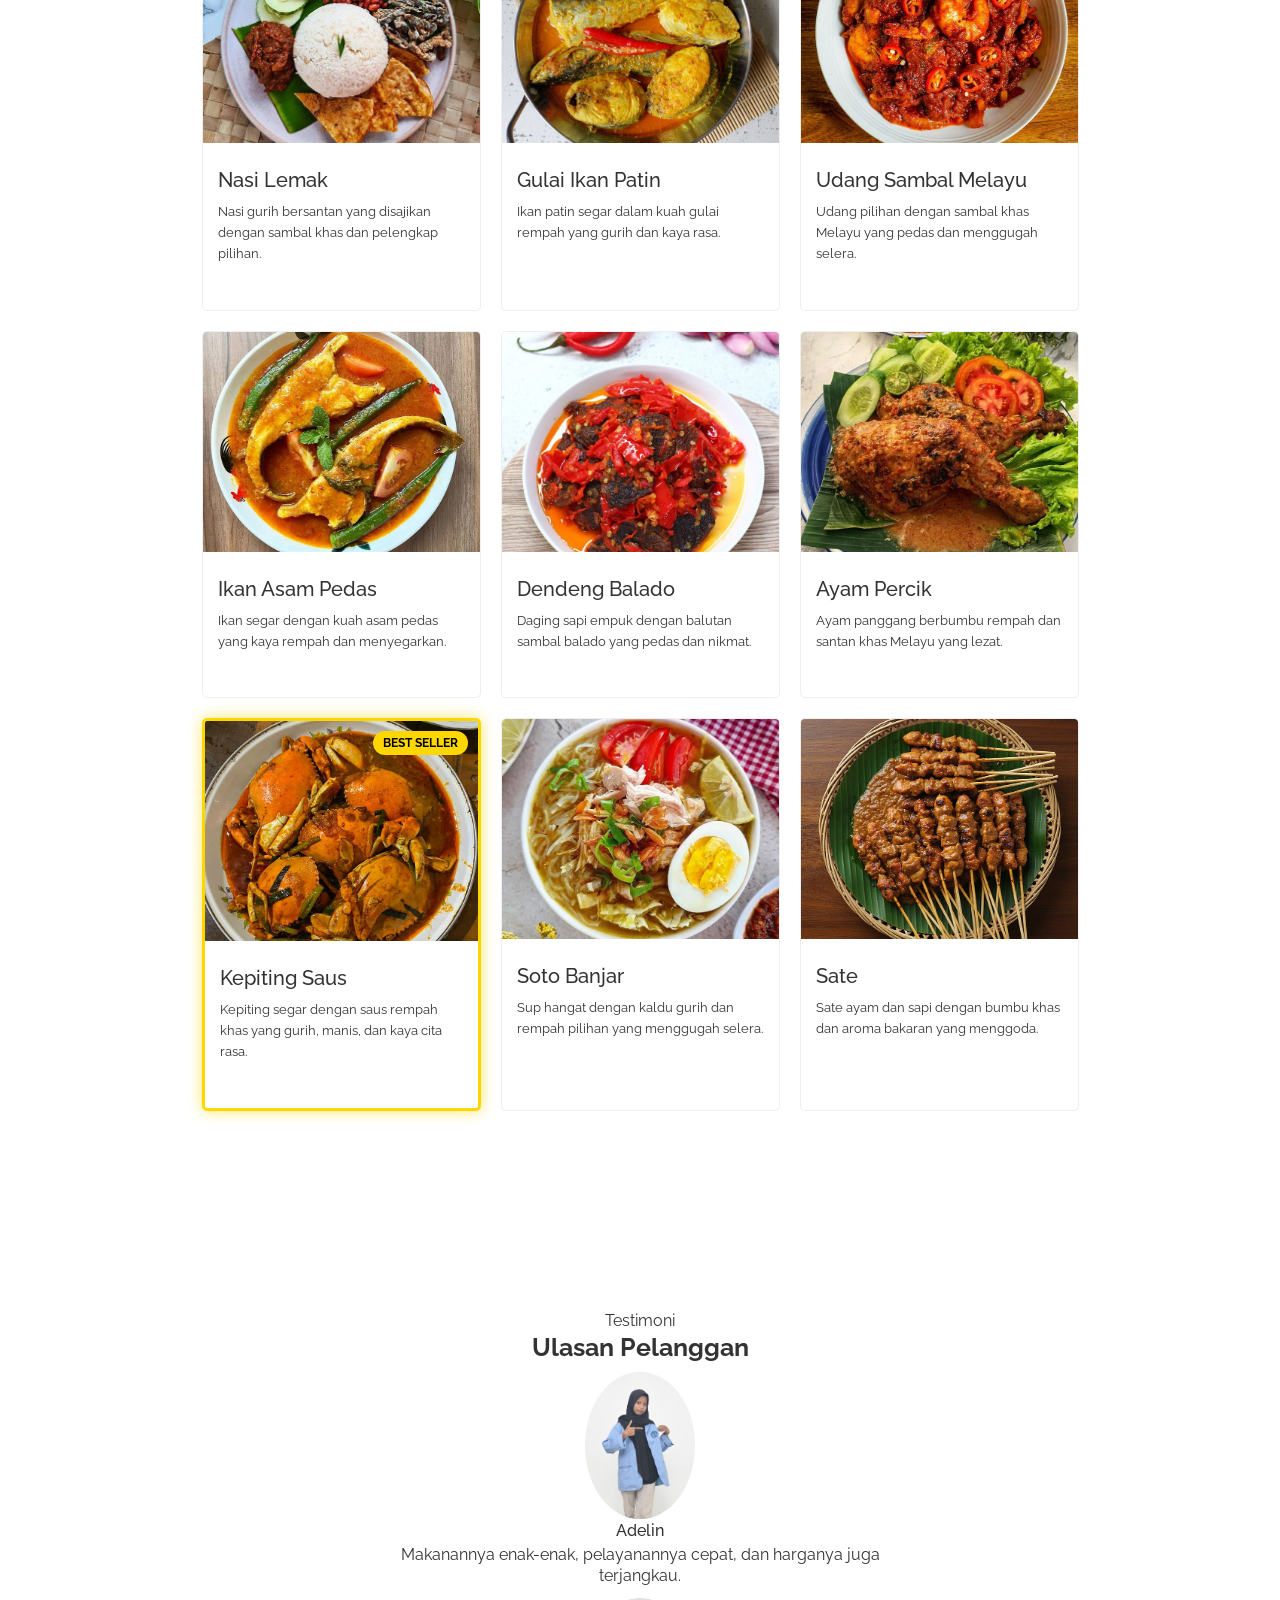
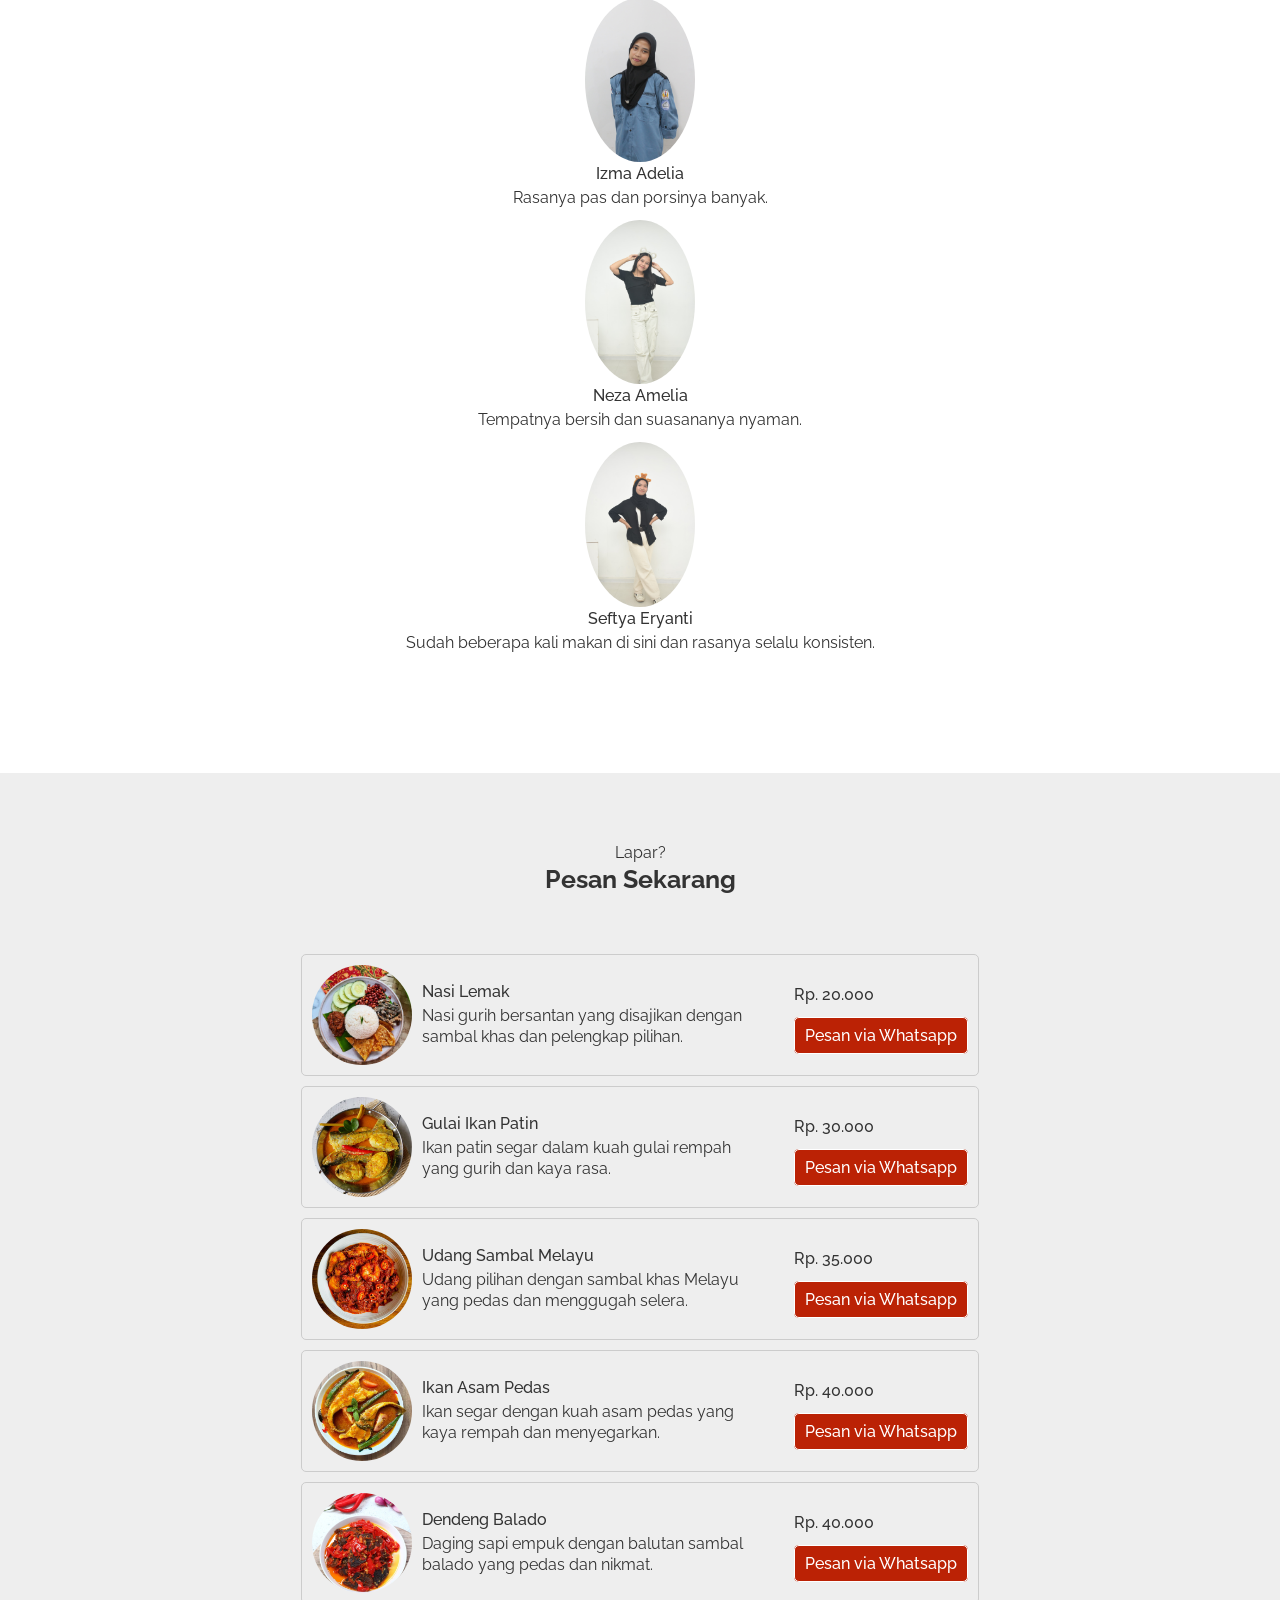
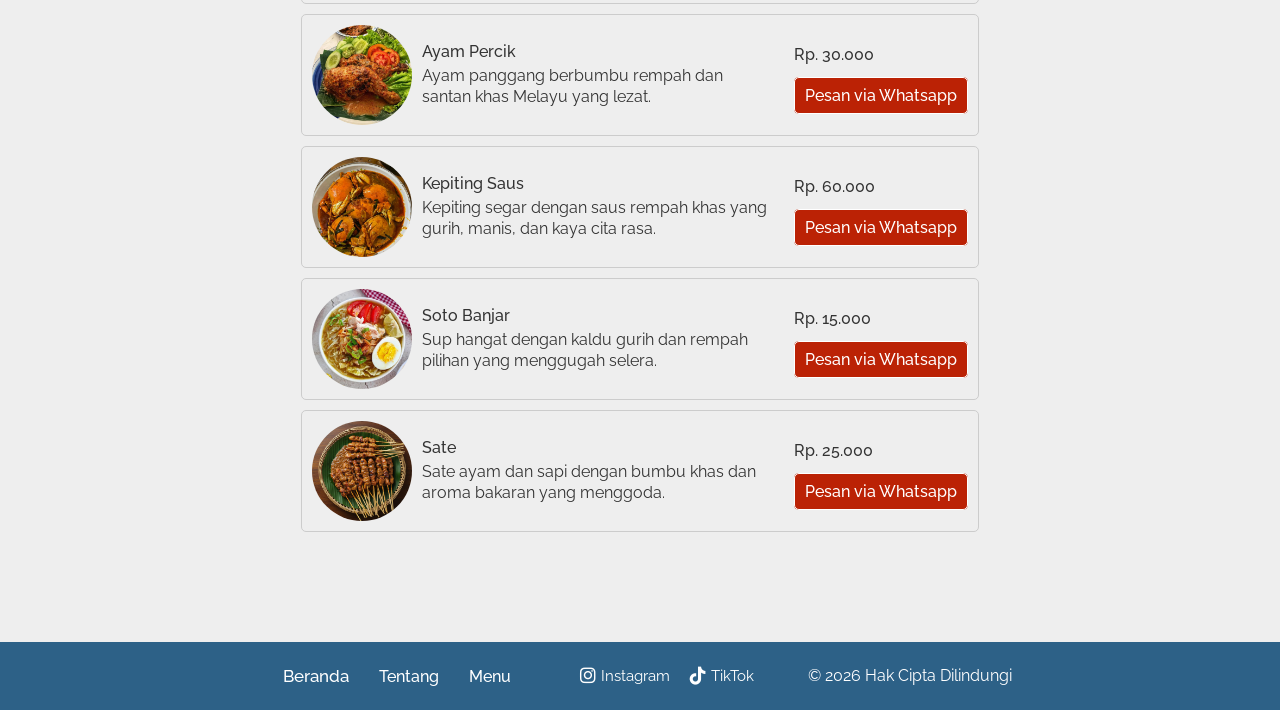
==== commit e1fe725b: "Update project" ====
--- a/index.html
+++ b/index.html
@@ -25,6 +25,7 @@
                             <li><a href="#" class="current">Beranda</a></li>
                             <li><a href="#">Tentang</a></li>
                             <li><a href="#">Menu</a></li>
+                            <li><a href="/modul14/login_page.html">Login</a></li>
 
                             <!-- Menu Tambahan -->
                             <li><a href="#" class="menu-baru">Testimoni</a></li>
--- a/styles.css
+++ b/styles.css
@@ -447,6 +447,46 @@
     }
 }
 
+/* Tablet */
+@media screen and (max-width: 1024px) {
+    .reservasi-form {
+        width: 80%;
+    }
+}
+
+/* Smartphone */
+@media screen and (max-width: 600px) {
+    .reservasi-section {
+        padding: 0 2rem;
+    }
+
+    .menu-heading p {
+        font-size: 1.4rem;
+    }
+
+    .s-head {
+        font-size: 2rem;
+    }
+
+    .reservasi-form {
+        width: 100%;
+        padding: 2rem;
+    }
+
+    .reservasi-form input,
+    .reservasi-form select,
+    .reservasi-form textarea {
+        width: 100%;
+        font-size: 1.4rem;
+    }
+
+    .reservasi-form button,
+    .btn-back {
+        width: 100%;
+        text-align: center;
+    }
+}
+
 .reservasi-section {
 
     min-height: 100vh;
@@ -457,10 +497,10 @@
 
 .reservasi-form {
     width: 60%;
-    margin: auto;
+    margin: 0 auto;
     background-color: white;
     padding: 3rem;
-    border-radius: 5px;
+    border-radius: 8px;
 }
 
 .reservasi-form form {
@@ -469,18 +509,19 @@
 }
 
 .reservasi-form label {
-    font-size: 1.6rem;
-    margin-bottom: .5rem;
+    font-size: 1.5rem;
+    margin-bottom: .7rem;
+    color: #333;
 }
 
 .reservasi-form input,
 .reservasi-form select,
 .reservasi-form textarea {
-    font-size: 1.5rem;
-
-    padding: 1rem;
-
-    margin-bottom: 1.5rem;
+    font-size: 1.4rem;
+    width: 100%;
+    padding: 1.2rem;
+
+    margin-bottom: 2rem;
 
     border-radius: 5px;
 
@@ -488,9 +529,8 @@
 }
 
 .reservasi-form textarea {
-
     height: 120px;
-
+    resize: none;
 }
 
 .btn-back {
@@ -498,6 +538,7 @@
     justify-content: center;
     align-items: center;
     width: 100%;
+    text-align: center;
     margin-top: 1.5rem;
     padding: .8rem 1.6rem;
     font-size: 1.6rem;
